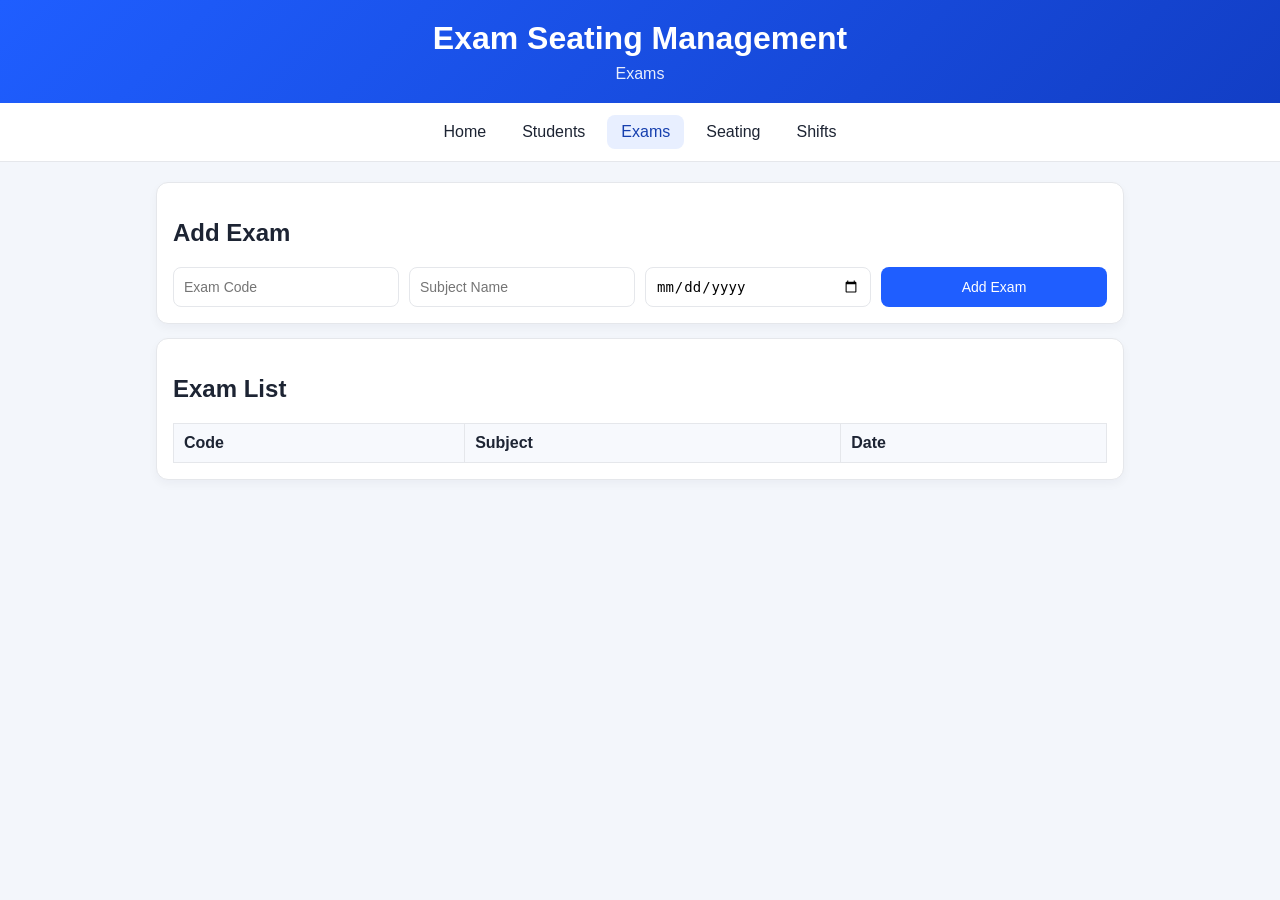
==== Frontend/exams.html @ 0cce6483 "Add files via upload" ====
<!DOCTYPE html>
<html lang="en">
<head>
  <meta charset="UTF-8">
  <meta name="viewport" content="width=device-width, initial-scale=1.0">
  <title>Exams - Exam Seating System</title>
  <link rel="stylesheet" href="style.css">
</head>
<body>
  <header class="topbar">
    <h1>Exam Seating Management</h1>
    <p>Exams</p>
  </header>

  <nav class="navbar">
    <a href="index.html">Home</a>
    <a href="students.html">Students</a>
    <a href="exams.html" class="active">Exams</a>
    <a href="seating.html">Seating</a>
    <a href="shifts.html">Shifts</a>
  </nav>

  <main class="container">
    <section class="card">
      <h2>Add Exam</h2>
      <form id="examForm" class="form-grid">
        <input type="text" id="examCode" placeholder="Exam Code" required>
        <input type="text" id="examSubject" placeholder="Subject Name" required>
        <input type="date" id="examDate" required>
        <button type="submit" class="btn">Add Exam</button>
      </form>
    </section>

    <section class="card">
      <h2>Exam List</h2>
      <table>
        <thead>
          <tr>
            <th>Code</th>
            <th>Subject</th>
            <th>Date</th>
          </tr>
        </thead>
        <tbody id="examTableBody"></tbody>
      </table>
    </section>
  </main>

  <script src="script.js"></script>
</body>
</html>
---- Frontend/style.css ----
:root {
  --bg: #f3f6fb;
  --surface: #ffffff;
  --primary: #1f5eff;
  --text: #1d2433;
  --muted: #6b7280;
  --border: #e5e7eb;
}

* {
  box-sizing: border-box;
}

body {
  margin: 0;
  font-family: Arial, sans-serif;
  background: var(--bg);
  color: var(--text);
}

.topbar {
  background: linear-gradient(135deg, #1f5eff, #123ec5);
  color: #fff;
  padding: 20px;
  text-align: center;
}

.topbar h1 {
  margin: 0;
}

.topbar p {
  margin: 8px 0 0;
  opacity: 0.9;
}

.navbar {
  display: flex;
  gap: 8px;
  justify-content: center;
  flex-wrap: wrap;
  background: #fff;
  padding: 12px;
  border-bottom: 1px solid var(--border);
}

.navbar a {
  text-decoration: none;
  color: var(--text);
  padding: 8px 14px;
  border-radius: 8px;
}

.navbar a.active,
.navbar a:hover {
  background: #e8efff;
  color: #163fae;
}

.container {
  max-width: 1000px;
  margin: 20px auto;
  padding: 0 16px;
}

.grid {
  display: grid;
  grid-template-columns: repeat(auto-fit, minmax(220px, 1fr));
  gap: 14px;
}

.card {
  background: var(--surface);
  border: 1px solid var(--border);
  border-radius: 12px;
  padding: 16px;
  margin-bottom: 14px;
  box-shadow: 0 4px 10px rgba(15, 23, 42, 0.04);
}

.form-grid {
  display: grid;
  grid-template-columns: repeat(auto-fit, minmax(180px, 1fr));
  gap: 10px;
}

input,
button {
  padding: 10px;
  border-radius: 8px;
  border: 1px solid var(--border);
  font-size: 14px;
}

.btn {
  background: var(--primary);
  color: #fff;
  border: none;
  cursor: pointer;
  text-align: center;
  text-decoration: none;
  display: inline-block;
}

.btn:hover {
  opacity: 0.92;
}

table {
  width: 100%;
  border-collapse: collapse;
}

th,
td {
  border: 1px solid var(--border);
  padding: 10px;
  text-align: left;
}

th {
  background: #f7f9fd;
}
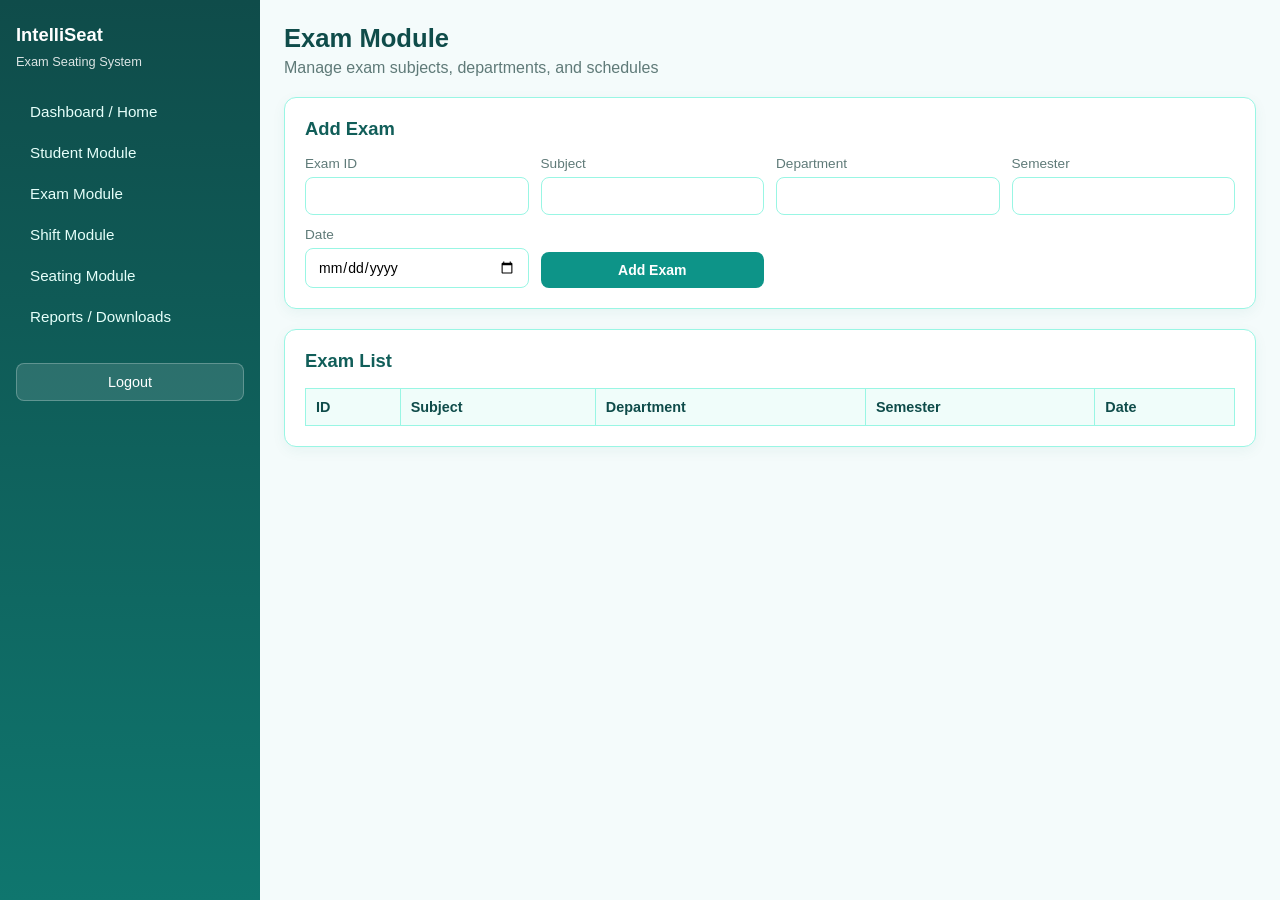
==== commit 0dbfe58f: "Add files via upload" ====
--- a/Frontend/exams.html
+++ b/Frontend/exams.html
@@ -1,51 +1,57 @@
-<!DOCTYPE html>
-<html lang="en">
-<head>
-  <meta charset="UTF-8">
-  <meta name="viewport" content="width=device-width, initial-scale=1.0">
-  <title>Exams - Exam Seating System</title>
-  <link rel="stylesheet" href="style.css">
-</head>
-<body>
-  <header class="topbar">
-    <h1>Exam Seating Management</h1>
-    <p>Exams</p>
-  </header>
-
-  <nav class="navbar">
-    <a href="index.html">Home</a>
-    <a href="students.html">Students</a>
-    <a href="exams.html" class="active">Exams</a>
-    <a href="seating.html">Seating</a>
-    <a href="shifts.html">Shifts</a>
-  </nav>
-
-  <main class="container">
-    <section class="card">
-      <h2>Add Exam</h2>
-      <form id="examForm" class="form-grid">
-        <input type="text" id="examCode" placeholder="Exam Code" required>
-        <input type="text" id="examSubject" placeholder="Subject Name" required>
-        <input type="date" id="examDate" required>
-        <button type="submit" class="btn">Add Exam</button>
-      </form>
-    </section>
-
-    <section class="card">
-      <h2>Exam List</h2>
-      <table>
-        <thead>
-          <tr>
-            <th>Code</th>
-            <th>Subject</th>
-            <th>Date</th>
-          </tr>
-        </thead>
-        <tbody id="examTableBody"></tbody>
-      </table>
-    </section>
-  </main>
-
-  <script src="script.js"></script>
-</body>
-</html>
+<!DOCTYPE html>
+<html lang="en">
+<head>
+  <meta charset="UTF-8">
+  <meta name="viewport" content="width=device-width, initial-scale=1.0">
+  <title>Exams - Exam Seating System</title>
+  <link rel="stylesheet" href="style.css">
+</head>
+<body data-page="exams">
+  <div class="app-shell">
+    <aside class="sidebar">
+      <div class="sidebar-brand">IntelliSeat</div>
+      <div class="sidebar-sub" id="sidebarUser">Exam Seating System</div>
+      <nav>
+        <a href="index.html" data-page="dashboard">Dashboard / Home</a>
+        <a href="students.html" data-page="students">Student Module</a>
+        <a href="exams.html" data-page="exams">Exam Module</a>
+        <a href="shifts.html" data-page="shifts">Shift Module</a>
+        <a href="seating.html" data-page="seating">Seating Module</a>
+        <a href="reports.html" data-page="reports">Reports / Downloads</a>
+      </nav>
+      <button type="button" class="logout-btn" id="logoutBtn">Logout</button>
+    </aside>
+    <main class="main-content">
+      <header class="page-header">
+        <h1>Exam Module</h1>
+        <p>Manage exam subjects, departments, and schedules</p>
+      </header>
+      <section class="card">
+        <h2>Add Exam</h2>
+        <form id="examForm" class="form-grid" novalidate>
+          <label>Exam ID <input type="number" id="examCode" min="1" required></label>
+          <label>Subject <input type="text" id="examSubject" required></label>
+          <label>Department <input type="text" id="examDepartment" required></label>
+          <label>Semester <input type="number" id="examSemester" min="1" max="8" required></label>
+          <label>Date <input type="date" id="examDate" required></label>
+          <button type="submit" class="btn">Add Exam</button>
+        </form>
+      </section>
+      <section class="card">
+        <h2>Exam List</h2>
+        <div class="table-wrap">
+          <table>
+            <thead>
+              <tr><th>ID</th><th>Subject</th><th>Department</th><th>Semester</th><th>Date</th></tr>
+            </thead>
+            <tbody id="examTableBody"></tbody>
+          </table>
+        </div>
+      </section>
+    </main>
+  </div>
+  <script src="js/data.js"></script>
+  <script src="js/common.js"></script>
+  <script src="js/app.js"></script>
+</body>
+</html>
--- a/Frontend/style.css
+++ b/Frontend/style.css
@@ -1,123 +1,340 @@
-:root {
-  --bg: #f3f6fb;
-  --surface: #ffffff;
-  --primary: #1f5eff;
-  --text: #1d2433;
-  --muted: #6b7280;
-  --border: #e5e7eb;
-}
-
-* {
-  box-sizing: border-box;
-}
-
-body {
-  margin: 0;
-  font-family: Arial, sans-serif;
-  background: var(--bg);
-  color: var(--text);
-}
-
-.topbar {
-  background: linear-gradient(135deg, #1f5eff, #123ec5);
-  color: #fff;
-  padding: 20px;
-  text-align: center;
-}
-
-.topbar h1 {
-  margin: 0;
-}
-
-.topbar p {
-  margin: 8px 0 0;
-  opacity: 0.9;
-}
-
-.navbar {
-  display: flex;
-  gap: 8px;
-  justify-content: center;
-  flex-wrap: wrap;
-  background: #fff;
-  padding: 12px;
-  border-bottom: 1px solid var(--border);
-}
-
-.navbar a {
-  text-decoration: none;
-  color: var(--text);
-  padding: 8px 14px;
-  border-radius: 8px;
-}
-
-.navbar a.active,
-.navbar a:hover {
-  background: #e8efff;
-  color: #163fae;
-}
-
-.container {
-  max-width: 1000px;
-  margin: 20px auto;
-  padding: 0 16px;
-}
-
-.grid {
-  display: grid;
-  grid-template-columns: repeat(auto-fit, minmax(220px, 1fr));
-  gap: 14px;
-}
-
-.card {
-  background: var(--surface);
-  border: 1px solid var(--border);
-  border-radius: 12px;
-  padding: 16px;
-  margin-bottom: 14px;
-  box-shadow: 0 4px 10px rgba(15, 23, 42, 0.04);
-}
-
-.form-grid {
-  display: grid;
-  grid-template-columns: repeat(auto-fit, minmax(180px, 1fr));
-  gap: 10px;
-}
-
-input,
-button {
-  padding: 10px;
-  border-radius: 8px;
-  border: 1px solid var(--border);
-  font-size: 14px;
-}
-
-.btn {
-  background: var(--primary);
-  color: #fff;
-  border: none;
-  cursor: pointer;
-  text-align: center;
-  text-decoration: none;
-  display: inline-block;
-}
-
-.btn:hover {
-  opacity: 0.92;
-}
-
-table {
-  width: 100%;
-  border-collapse: collapse;
-}
-
-th,
-td {
-  border: 1px solid var(--border);
-  padding: 10px;
-  text-align: left;
-}
-
-th {
-  background: #f7f9fd;
-}
+:root {
+  --teal-900: #0f4c4a;
+  --teal-800: #115e59;
+  --teal-700: #0f766e;
+  --teal-600: #0d9488;
+  --teal-500: #14b8a6;
+  --teal-100: #ccfbf1;
+  --teal-50: #f0fdfa;
+  --bg: #f4fbfb;
+  --surface: #ffffff;
+  --text: #134e4a;
+  --muted: #5f7a78;
+  --border: #99f6e4;
+  --danger: #b91c1c;
+  --danger-bg: #fee2e2;
+  --success: #047857;
+  --success-bg: #d1fae5;
+  --sidebar-w: 260px;
+}
+
+* { box-sizing: border-box; }
+
+body {
+  margin: 0;
+  font-family: "Segoe UI", Tahoma, sans-serif;
+  background: var(--bg);
+  color: var(--text);
+  min-height: 100vh;
+}
+
+body.login-page {
+  display: flex;
+  align-items: center;
+  justify-content: center;
+  background: linear-gradient(135deg, var(--teal-800), var(--teal-600));
+}
+
+.app-shell {
+  display: flex;
+  min-height: 100vh;
+}
+
+.sidebar {
+  width: var(--sidebar-w);
+  background: linear-gradient(180deg, var(--teal-900), var(--teal-700));
+  color: #fff;
+  padding: 24px 16px;
+  position: fixed;
+  top: 0;
+  left: 0;
+  bottom: 0;
+  overflow-y: auto;
+  z-index: 100;
+}
+
+.sidebar-brand {
+  font-size: 1.15rem;
+  font-weight: 700;
+  margin-bottom: 8px;
+}
+
+.sidebar-sub {
+  font-size: 0.8rem;
+  opacity: 0.85;
+  margin-bottom: 24px;
+}
+
+.sidebar nav a {
+  display: block;
+  color: #e6fffa;
+  text-decoration: none;
+  padding: 10px 14px;
+  border-radius: 8px;
+  margin-bottom: 4px;
+  font-size: 0.95rem;
+}
+
+.sidebar nav a:hover,
+.sidebar nav a.active {
+  background: rgba(255, 255, 255, 0.15);
+  color: #fff;
+}
+
+.sidebar .logout-btn {
+  margin-top: 24px;
+  width: 100%;
+  background: rgba(255, 255, 255, 0.12);
+  border: 1px solid rgba(255, 255, 255, 0.25);
+  color: #fff;
+  padding: 10px;
+  border-radius: 8px;
+  cursor: pointer;
+  font-size: 0.9rem;
+}
+
+.main-content {
+  margin-left: var(--sidebar-w);
+  flex: 1;
+  padding: 24px;
+  width: calc(100% - var(--sidebar-w));
+}
+
+.page-header {
+  margin-bottom: 20px;
+}
+
+.page-header h1 {
+  margin: 0 0 6px;
+  font-size: 1.6rem;
+  color: var(--teal-900);
+}
+
+.page-header p {
+  margin: 0;
+  color: var(--muted);
+}
+
+.card {
+  background: var(--surface);
+  border: 1px solid var(--border);
+  border-radius: 12px;
+  padding: 20px;
+  margin-bottom: 20px;
+  box-shadow: 0 4px 14px rgba(15, 118, 110, 0.06);
+}
+
+.card h2 {
+  margin: 0 0 16px;
+  font-size: 1.15rem;
+  color: var(--teal-800);
+}
+
+.grid {
+  display: grid;
+  grid-template-columns: repeat(auto-fit, minmax(220px, 1fr));
+  gap: 16px;
+}
+
+.form-grid {
+  display: grid;
+  grid-template-columns: repeat(auto-fit, minmax(180px, 1fr));
+  gap: 12px;
+  align-items: end;
+}
+
+label {
+  display: flex;
+  flex-direction: column;
+  gap: 6px;
+  font-size: 0.85rem;
+  color: var(--muted);
+}
+
+input, select, button, textarea {
+  padding: 10px 12px;
+  border-radius: 8px;
+  border: 1px solid var(--border);
+  font-size: 14px;
+  font-family: inherit;
+}
+
+input:focus, select:focus {
+  outline: 2px solid var(--teal-500);
+  border-color: var(--teal-500);
+}
+
+input.invalid, select.invalid {
+  border-color: var(--danger);
+  background: #fff5f5;
+}
+
+.field-error {
+  color: var(--danger);
+  font-size: 0.8rem;
+  margin-top: 4px;
+}
+
+.btn {
+  background: var(--teal-600);
+  color: #fff;
+  border: none;
+  cursor: pointer;
+  font-weight: 600;
+  text-decoration: none;
+  display: inline-block;
+  text-align: center;
+}
+
+.btn:hover { background: var(--teal-700); }
+
+.btn-outline {
+  background: transparent;
+  color: var(--teal-700);
+  border: 1px solid var(--teal-600);
+}
+
+.btn-danger { background: #dc2626; }
+
+table {
+  width: 100%;
+  border-collapse: collapse;
+  font-size: 0.9rem;
+}
+
+th, td {
+  border: 1px solid var(--border);
+  padding: 10px;
+  text-align: left;
+}
+
+th {
+  background: var(--teal-50);
+  color: var(--teal-900);
+}
+
+.table-wrap { overflow-x: auto; }
+
+.status-msg {
+  padding: 12px 14px;
+  border-radius: 8px;
+  margin-bottom: 16px;
+  font-size: 0.9rem;
+}
+
+.status-msg.success {
+  background: var(--success-bg);
+  color: var(--success);
+  border: 1px solid #6ee7b7;
+}
+
+.status-msg.error {
+  background: var(--danger-bg);
+  color: var(--danger);
+  border: 1px solid #fca5a5;
+}
+
+.login-card {
+  background: #fff;
+  padding: 36px;
+  border-radius: 16px;
+  width: 100%;
+  max-width: 400px;
+  box-shadow: 0 20px 50px rgba(0, 0, 0, 0.2);
+}
+
+.login-card h1 {
+  margin: 0 0 8px;
+  color: var(--teal-900);
+  text-align: center;
+}
+
+.login-card p.sub {
+  text-align: center;
+  color: var(--muted);
+  margin-bottom: 24px;
+  font-size: 0.9rem;
+}
+
+.login-card form { display: flex; flex-direction: column; gap: 14px; }
+
+.seat-grid {
+  display: grid;
+  grid-template-columns: repeat(auto-fill, minmax(120px, 1fr));
+  gap: 8px;
+  margin-top: 12px;
+}
+
+.seat-cell {
+  border-radius: 8px;
+  padding: 10px;
+  text-align: center;
+  font-size: 0.75rem;
+  border: 1px solid rgba(0, 0, 0, 0.08);
+  color: #fff;
+}
+
+.seat-cell strong {
+  display: block;
+  font-size: 0.9rem;
+  margin-bottom: 4px;
+}
+
+.hall-block {
+  margin-bottom: 24px;
+}
+
+.hall-block h3 {
+  color: var(--teal-800);
+  margin: 0 0 10px;
+}
+
+.legend {
+  display: flex;
+  flex-wrap: wrap;
+  gap: 10px;
+  margin-bottom: 16px;
+}
+
+.legend-item {
+  display: flex;
+  align-items: center;
+  gap: 6px;
+  font-size: 0.8rem;
+}
+
+.legend-swatch {
+  width: 16px;
+  height: 16px;
+  border-radius: 4px;
+}
+
+.toolbar {
+  display: flex;
+  flex-wrap: wrap;
+  gap: 10px;
+  margin-bottom: 16px;
+}
+
+.muted-text,
+.table-empty {
+  color: var(--muted);
+  text-align: center;
+  font-size: 0.9rem;
+}
+
+.table-empty {
+  padding: 16px;
+}
+
+@media (max-width: 900px) {
+  .sidebar {
+    position: relative;
+    width: 100%;
+  }
+  .main-content {
+    margin-left: 0;
+    width: 100%;
+  }
+  .app-shell { flex-direction: column; }
+}
